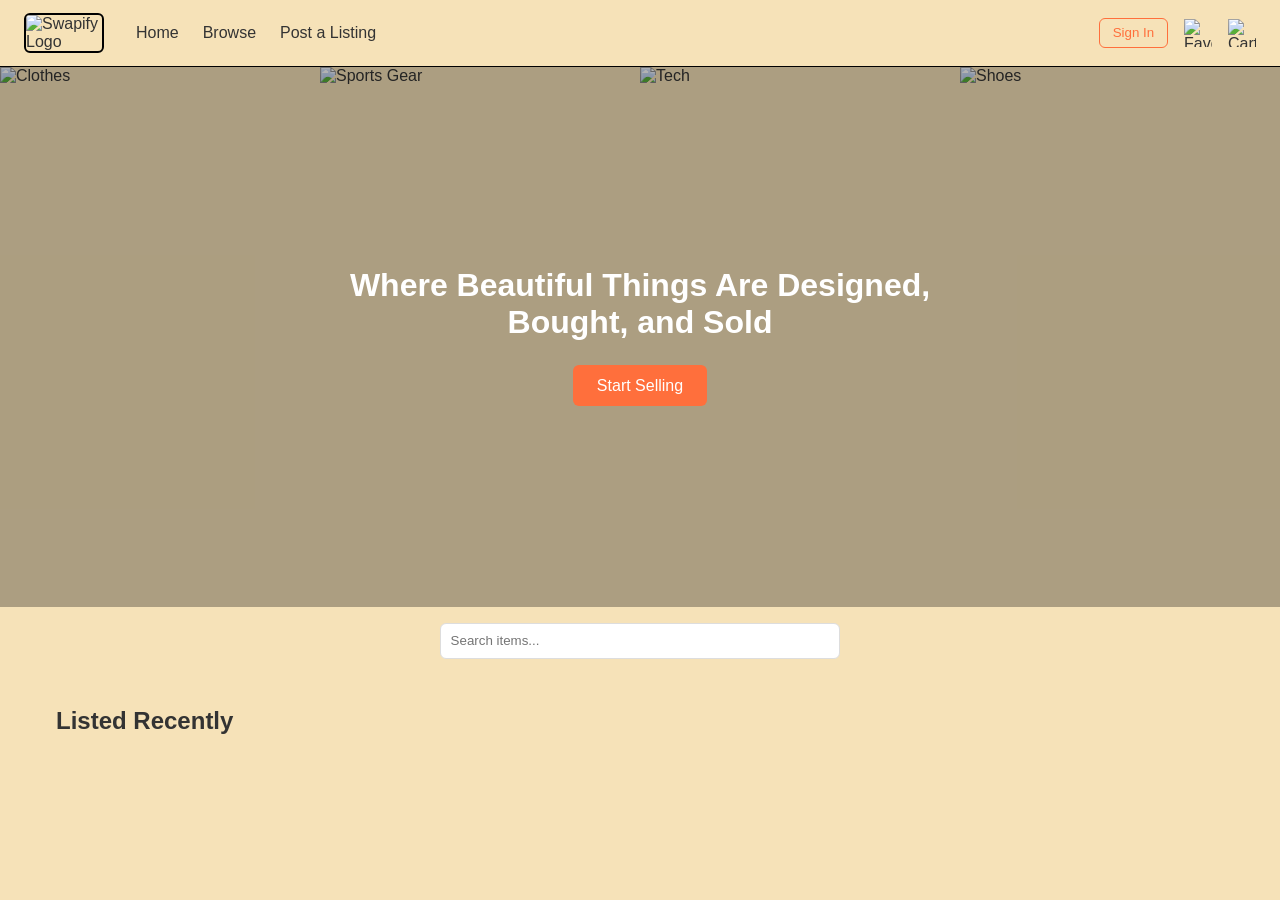
==== index.html @ 5f4a6ddb "Add files via upload" ====
<!DOCTYPE html>
<html lang="en">
  <head>
    <meta charset="UTF-8" />
    <meta name="viewport" content="width=device-width, initial-scale=1.0" />
    <title>Swapify - Marketplace</title>
    <link rel="stylesheet" href="styles.css" />
  </head>
  <body>

    <!-- ==================== SWAPIFY: NAVIGATION BAR ==================== -->
    <header class="navbar">
      <div class="nav-left">
        <img src="images/logo.png" alt="Swapify Logo" class="nav-logo" />
        <nav class="nav-links">
          <a href="index.html">Home</a>
          <a href="browse.html">Browse</a>
          <a href="#" onclick="redirectToPost()">Post a Listing</a>
        </nav>
      </div>
      <div class="nav-right" id="navUserSection">
        <button onclick="window.location.href='signin.html'" id="signInBtn">
          Sign In
        </button>
        <img src="images/heart-icon.png" alt="Favorites Icon" class="icon-img" onclick="viewFavorites()" />
        <img src="images/cart-icon.png" alt="Cart Icon" class="icon-img" onclick="viewCart()" />
      </div>
    </header>

    <!-- ==================== SWAPIFY: HERO SECTION ==================== -->
    <section class="hero">
      <div class="hero-background">
        <div class="sliding-images">
          <img src="https://images.unsplash.com/photo-1540221652346-e5dd6b50f3e7" alt="Clothes" />
          <img src="https://images.unsplash.com/photo-1599236755629-17aff66ccda0" alt="Sports Gear" />
          <img src="https://images.unsplash.com/photo-1519389950473-47ba0277781c" alt="Tech" />
          <img src="https://images.unsplash.com/photo-1542291026-7eec264c27ff" alt="Shoes" />
          <img src="https://images.unsplash.com/photo-1540221652346-e5dd6b50f3e7" alt="Clothes" />
          <img src="https://images.unsplash.com/photo-1599236755629-17aff66ccda0" alt="Sports Gear" />
          <img src="https://images.unsplash.com/photo-1519389950473-47ba0277781c" alt="Tech" />
          <img src="https://images.unsplash.com/photo-1542291026-7eec264c27ff" alt="Shoes" />
        </div>
      </div>
      <div class="hero-overlay">
        <h1>Where Beautiful Things Are Designed, Bought, and Sold</h1>
        <button class="cta-button" onclick="redirectToPost()">Start Selling</button>
      </div>
    </section>

    <!-- ==================== SWAPIFY: SEARCH BAR ==================== -->
    <section class="search-area">
      <input type="text" id="searchBar" placeholder="Search items..." onkeyup="searchItems()" />
    </section>

    <!-- ==================== SWAPIFY: LISTINGS SECTION ==================== -->
    <main>
      <section class="recent-listings">
        <h2>Listed Recently</h2>
        <ul id="listings" class="product-grid"></ul>
      </section>
    </main>

    <!-- ==================== SWAPIFY: MODALS - CART ==================== -->
    <div id="cartModal" class="modal">
      <h2>Your Cart</h2>
      <div id="cartContainer"></div>
      <button onclick="closeCart()">Close</button>
    </div>

    <!-- ==================== SWAPIFY: MODALS - FAVORITES ==================== -->
    <div id="favoritesModal" class="modal">
      <h2>Your Favorites</h2>
      <div id="favoritesContainer"></div>
      <button onclick="closeFavorites()">Close</button>
    </div>

    <!-- ==================== SWAPIFY: SCRIPT SECTION ==================== -->
    <script>

      // ==================== DOMContentLoaded Initialization ====================
      document.addEventListener("DOMContentLoaded", () => {
        const isLoggedIn = localStorage.getItem("loggedIn") === "true";
        const userName = localStorage.getItem("userName");

        if (isLoggedIn && userName) {
          const navSection = document.getElementById("navUserSection");
          navSection.innerHTML = `
            <span style="font-weight: bold;">Welcome, ${userName.split(" ")[0]}</span>
            <button onclick="logout()" style="margin-left: 10px;">Log Out</button>
            <img src="images/heart-icon.png" alt="Favorites Icon" class="icon-img" onclick="viewFavorites()" />
            <img src="images/cart-icon.png" alt="Cart Icon" class="icon-img" onclick="viewCart()" />
          `;
        }

        const listings = document.getElementById("listings");
        const customListings = JSON.parse(localStorage.getItem("customListings")) || [];

        customListings.forEach(item => {
          const li = document.createElement("li");
          li.classList.add("listing");
          li.innerHTML = `
            <img src="${item.image}" alt="${item.title}" class="listing-img" />
            <strong>${item.title}</strong> - $${item.price}
            <button onclick="handleAddToCart('${item.title}', '${item.image}')">Add to Cart</button>
            <span onclick="handleAddToFavorites(this, '${item.title}', '${item.image}')" class="favorite-icon">&#9829;</span>
            <button onclick="handleDeleteListing(this)">Delete</button>
          `;
          listings.appendChild(li);
        });
      });

      // ==================== AUTH: LOGOUT ====================
      function logout() {
        localStorage.removeItem("loggedIn");
        localStorage.removeItem("userName");
        localStorage.removeItem("loggedInEmail");
        alert("You have been logged out.");
        window.location.href = "index.html";
      }

      // ==================== NAVIGATION: POST REDIRECT ====================
      function redirectToPost() {
        const isLoggedIn = localStorage.getItem("loggedIn") === "true";
        if (!isLoggedIn) {
          alert("Please sign in to post a listing.");
          window.location.href = "signin.html";
        } else {
          window.location.href = "create.html";
        }
      }

      // ==================== CART: ADD ITEM ====================
      function handleAddToCart(name, image) {
        if (localStorage.getItem("loggedIn") !== "true") {
          alert("Please sign in to use the cart.");
          window.location.href = "signin.html";
        } else {
          const cart = JSON.parse(localStorage.getItem("cart")) || [];
          cart.push({ name, image });
          localStorage.setItem("cart", JSON.stringify(cart));
          alert(`${name} added to cart.`);
        }
      }

      // ==================== FAVORITES: ADD ITEM ====================
      function handleAddToFavorites(button, name, image) {
        if (localStorage.getItem("loggedIn") !== "true") {
          alert("Please sign in to use favorites.");
          window.location.href = "signin.html";
        } else {
          const favorites = JSON.parse(localStorage.getItem("favorites")) || [];
          const exists = favorites.find(item => item.name === name);
          if (!exists) {
            favorites.push({ name, image });
            localStorage.setItem("favorites", JSON.stringify(favorites));
            button.style.color = "black";
            button.style.backgroundColor = "red";
            alert(`${name} added to favorites.`);
          } else {
            alert(`${name} is already in your favorites.`);
          }
        }
      }

      // ==================== LISTINGS: DELETE ====================
      function handleDeleteListing(button) {
        const listing = button.closest(".listing");
        const title = listing.querySelector("strong").innerText;
        if (confirm(`Are you sure you want to delete '${title}'?`)) {
          listing.remove();
          let listings = JSON.parse(localStorage.getItem("customListings")) || [];
          listings = listings.filter(item => item.title !== title);
          localStorage.setItem("customListings", JSON.stringify(listings));
          alert("Listing deleted.");
        }
      }

      // ==================== CART: VIEW / DISPLAY ====================
      function viewCart() {
        const cart = JSON.parse(localStorage.getItem("cart")) || [];
        const cartContainer = document.getElementById("cartContainer");
        cartContainer.innerHTML = "";

        if (cart.length === 0) {
          cartContainer.innerHTML = "<p>Your cart is empty.</p>";
        } else {
          const ul = document.createElement("ul");
          cart.forEach(item => {
            const li = document.createElement("li");
            li.innerHTML = `
              <img src="${item.image}" alt="${item.name}" style="width: 50px; height: 50px; margin-right: 10px;" />
              ${item.name}
              <button onclick="removeFromCart('${item.name}')">Remove</button>
            `;
            ul.appendChild(li);
          });
          cartContainer.appendChild(ul);

          const checkoutBtn = document.createElement("button");
          checkoutBtn.textContent = "Proceed to Checkout";
          checkoutBtn.className = "checkout-button";
          checkoutBtn.onclick = () => {
            window.location.href = "payment.html";
          };
          cartContainer.appendChild(checkoutBtn);
        }

        document.getElementById("cartModal").style.display = "block";
      }

      // ==================== CART: CLOSE MODAL ====================
      function closeCart() {
        document.getElementById("cartModal").style.display = "none";
      }

      // ==================== CART: REMOVE ITEM ====================
      function removeFromCart(name) {
        let cart = JSON.parse(localStorage.getItem("cart")) || [];
        cart = cart.filter(item => item.name !== name);
        localStorage.setItem("cart", JSON.stringify(cart));
        viewCart();
      }

      // ==================== FAVORITES: VIEW ====================
      function viewFavorites() {
        const favorites = JSON.parse(localStorage.getItem("favorites")) || [];
        const favoritesContainer = document.getElementById("favoritesContainer");
        favoritesContainer.innerHTML = "";

        if (favorites.length === 0) {
          favoritesContainer.innerHTML = "<p>Your favorites list is empty.</p>";
        } else {
          const ul = document.createElement("ul");
          favorites.forEach(item => {
            const li = document.createElement("li");
            li.innerHTML = `
              <img src="${item.image}" alt="${item.name}" style="width: 50px; height: 50px; margin-right: 10px;" />
              ${item.name}
              <button onclick="removeFromFavorites('${item.name}')">Remove</button>
            `;
            ul.appendChild(li);
          });
          favoritesContainer.appendChild(ul);
        }

        document.getElementById("favoritesModal").style.display = "block";
      }

      // ==================== FAVORITES: CLOSE MODAL ====================
      function closeFavorites() {
        document.getElementById("favoritesModal").style.display = "none";
      }

      // ==================== FAVORITES: REMOVE ITEM ====================
      function removeFromFavorites(name) {
        let favorites = JSON.parse(localStorage.getItem("favorites")) || [];
        favorites = favorites.filter(item => item.name !== name);
        localStorage.setItem("favorites", JSON.stringify(favorites));
        viewFavorites();
      }

      // ==================== SEARCH: FILTER LISTINGS ====================
      function searchItems() {
        const query = document.getElementById("searchBar").value.toLowerCase();
        const listings = document.querySelectorAll(".listing");
        listings.forEach(listing => {
          const itemName = listing.querySelector("strong").innerText.toLowerCase();
          listing.style.display = itemName.includes(query) ? "block" : "none";
        });
      }

    </script>
  </body>
</html>
---- styles.css ----
:root {
  --primary-color: #111;
  --accent-color: #ff6f3c;
  --bg-color: #f6e2b8; /* Updated background from logo */
  --text-color: #333;
  --border-radius: 6px;
  --light-border: #eaeaea;
}

* {
  margin: 0;
  padding: 0;
  box-sizing: border-box;
}

body {
  font-family: 'Arial', sans-serif;
  background-color: var(--bg-color);
  color: var(--text-color);
}

.navbar {
  position: sticky;
  top: 0;
  background-color: var(--bg-color);
  border-bottom: 1px solid black;
  padding: 0.8rem 1.5rem;
  display: flex;
  align-items: center;
  justify-content: space-between;
  z-index: 1000;
}

.nav-left {
  display: flex;
  align-items: center;
  gap: 2rem;
}

.nav-logo {
  border: 2px solid black;
  border-radius: var(--border-radius);
  width: 80px;
  object-fit: contain;
}

.nav-links {
  display: flex;
  gap: 1.5rem;
}

.nav-links a {
  text-decoration: none;
  color: var(--text-color);
  transition: color 0.3s ease;
}

.nav-links a:hover {
  color: var(--accent-color);
}

.nav-right {
  display: flex;
  align-items: center;
  gap: 1rem;
}

.nav-right button {
  background-color: transparent;
  border: 1px solid var(--accent-color);
  color: var(--accent-color);
  padding: 0.4rem 0.8rem;
  border-radius: var(--border-radius);
  cursor: pointer;
  transition: background-color 0.3s ease, transform 0.2s;
}

.nav-right button:hover {
  background-color: var(--accent-color);
  color: #fff;
  transform: scale(1.05);
}

.icon-img {
  width: 28px;
  height: 28px;
  cursor: pointer;
  transition: transform 0.3s ease;
}

.icon-img:hover {
  transform: scale(1.2);
}

.hero {
  position: relative;
  width: 100%;
  height: 60vh;
  overflow: hidden;
}

.hero-background {
  position: absolute;
  top: 0;
  left: 0;
  width: 100%;
  height: 100%;
}

.sliding-images {
  display: flex;
  width: 200%;
  height: 100%;
  animation: slide 30s linear infinite;
}

.sliding-images img {
  width: calc(100% / 4);
  height: 100%;
  object-fit: cover;
}

@keyframes slide {
  0% {
    transform: translateX(0);
  }
  100% {
    transform: translateX(-50%);
  }
}

.hero-overlay {
  position: relative;
  z-index: 1;
  width: 100%;
  height: 100%;
  background-color: rgba(0, 0, 0, 0.3);
  display: flex;
  flex-direction: column;
  align-items: center;
  justify-content: center;
  text-align: center;
  color: #fff;
}

.hero-overlay h1 {
  font-size: 2rem;
  margin-bottom: 1.5rem;
  max-width: 700px;
}

.cta-button {
  background-color: var(--accent-color);
  color: #fff;
  border: none;
  padding: 0.7rem 1.5rem;
  border-radius: var(--border-radius);
  font-size: 1rem;
  cursor: pointer;
  transition: background-color 0.3s ease, transform 0.2s;
}

.cta-button:hover {
  background-color: #e65d2f;
  transform: scale(1.05);
}

.info-row {
  text-align: center;
  padding: 2rem 1rem;
  max-width: 1200px;
  margin: 0 auto;
}

.info-row h2 {
  font-size: 1.8rem;
  margin-bottom: 1.5rem;
}

.info-icons {
  display: flex;
  justify-content: center;
  gap: 2rem;
  flex-wrap: wrap;
}

.info-box {
  width: 200px;
  display: flex;
  flex-direction: column;
  align-items: center;
}

.info-icon {
  width: 50px;
  height: 50px;
  margin-bottom: 0.5rem;
}

.search-area {
  text-align: center;
  margin: 1rem auto;
}

.search-area input {
  width: 80%;
  max-width: 400px;
  padding: 0.6rem;
  border: 1px solid #ddd;
  border-radius: var(--border-radius);
  outline: none;
}

main {
  padding: 2rem 1rem;
  max-width: 1200px;
  margin: 0 auto;
}

.recent-listings h2 {
  font-size: 1.5rem;
  margin-bottom: 1rem;
  text-align: left;
}

.product-grid {
  list-style: none;
  display: grid;
  grid-template-columns: repeat(auto-fill, minmax(220px, 1fr));
  gap: 1.5rem;
  padding: 0;
}

.listing {
  background-color: #fff;
  border: 1px solid var(--light-border);
  border-radius: var(--border-radius);
  padding: 1rem;
  text-align: center;
  transition: box-shadow 0.3s ease;
}

.listing:hover {
  box-shadow: 0 4px 10px rgba(0, 0, 0, 0.1);
}

.listing-img {
  width: 100%;
  height: 150px;
  object-fit: cover;
  border-radius: var(--border-radius);
  margin-bottom: 0.5rem;
}

.listing button {
  background-color: var(--accent-color);
  color: #fff;
  border: none;
  padding: 0.4rem 0.8rem;
  border-radius: var(--border-radius);
  cursor: pointer;
  transition: background-color 0.3s ease, transform 0.2s;
  margin-right: 0.5rem;
}

.listing button:hover {
  background-color: #e65d2f;
  transform: scale(1.05);
}

.favorite-icon {
  cursor: pointer;
  font-size: 24px;
  color: black;
  background-color: white;
  border: 1px solid black;
  border-radius: 50%;
  padding: 5px;
  transition: background-color 0.3s ease, transform 0.2s;
}

.favorite-icon:hover {
  transform: scale(1.1);
}

.modal {
  display: none;
  position: fixed;
  top: 50%;
  left: 50%;
  transform: translate(-50%, -50%);
  background: white;
  border: 2px solid #ddd;
  padding: 20px;
  border-radius: 10px;
  z-index: 1000;
  max-width: 400px;
  text-align: center;
}

@media (max-width: 768px) {
  .nav-links {
    display: none;
  }
  .info-icons {
    flex-direction: column;
    gap: 1rem;
  }
  .hero-overlay h1 {
    font-size: 1.5rem;
  }
  .product-grid {
    grid-template-columns: 1fr 1fr;
  }
}

@media (max-width: 480px) {
  .product-grid {
    grid-template-columns: 1fr;
  }
  .info-box {
    width: 100%;
  }
}

.form-container {
  display: flex;
  flex-direction: column;
  align-items: center;
  padding: 2rem;
  max-width: 500px;
  margin: 0 auto;
  text-align: center;
}

.form-container h1 {
  margin-bottom: 1.5rem;
}

.form {
  display: flex;
  flex-direction: column;
  width: 100%;
  max-width: 400px;
  gap: 1rem;
}

.form input {
  padding: 0.8rem;
  border: 1px solid #ddd;
  border-radius: var(--border-radius, 6px);
  font-size: 1rem;
}

.form button {
  background-color: var(--accent-color, #ff6f3c);
  color: #fff;
  border: none;
  border-radius: var(--border-radius, 6px);
  padding: 0.7rem 1.5rem;
  cursor: pointer;
  transition: background-color 0.3s ease, transform 0.2s;
}

.form button:hover {
  background-color: #e65d2f;
  transform: scale(1.05);
}

.secondary-button {
  background-color: transparent;
  color: var(--accent-color, #ff6f3c);
  border: 2px solid var(--accent-color, #ff6f3c);
}

.secondary-button:hover {
  background-color: var(--accent-color, #ff6f3c);
  color: #fff;
}

.social-icons {
  display: flex;
  justify-content: center;
  gap: 10px;
  margin: 1rem 0;
}

.social-icon {
  width: 40px;
  height: 40px;
  object-fit: cover;
  border-radius: 8px;
  transition: transform 0.3s ease;
}

.social-icon:hover {
  transform: scale(1.1);
}

.checkout-button {
  margin-top: 15px;
  background-color: var(--accent-color);
  color: #fff;
  border: none;
  padding: 0.5rem 1rem;
  border-radius: var(--border-radius);
  cursor: pointer;
  transition: background-color 0.3s ease, transform 0.2s;
}

.checkout-button:hover {
  background-color: #e65d2f;
  transform: scale(1.05);
}

input[type="file"] {
  background-color: white;
  padding: 0.5rem;
  border-radius: var(--border-radius);
  border: 1px solid #ccc;
  color: var(--text-color);
  cursor: pointer;
}
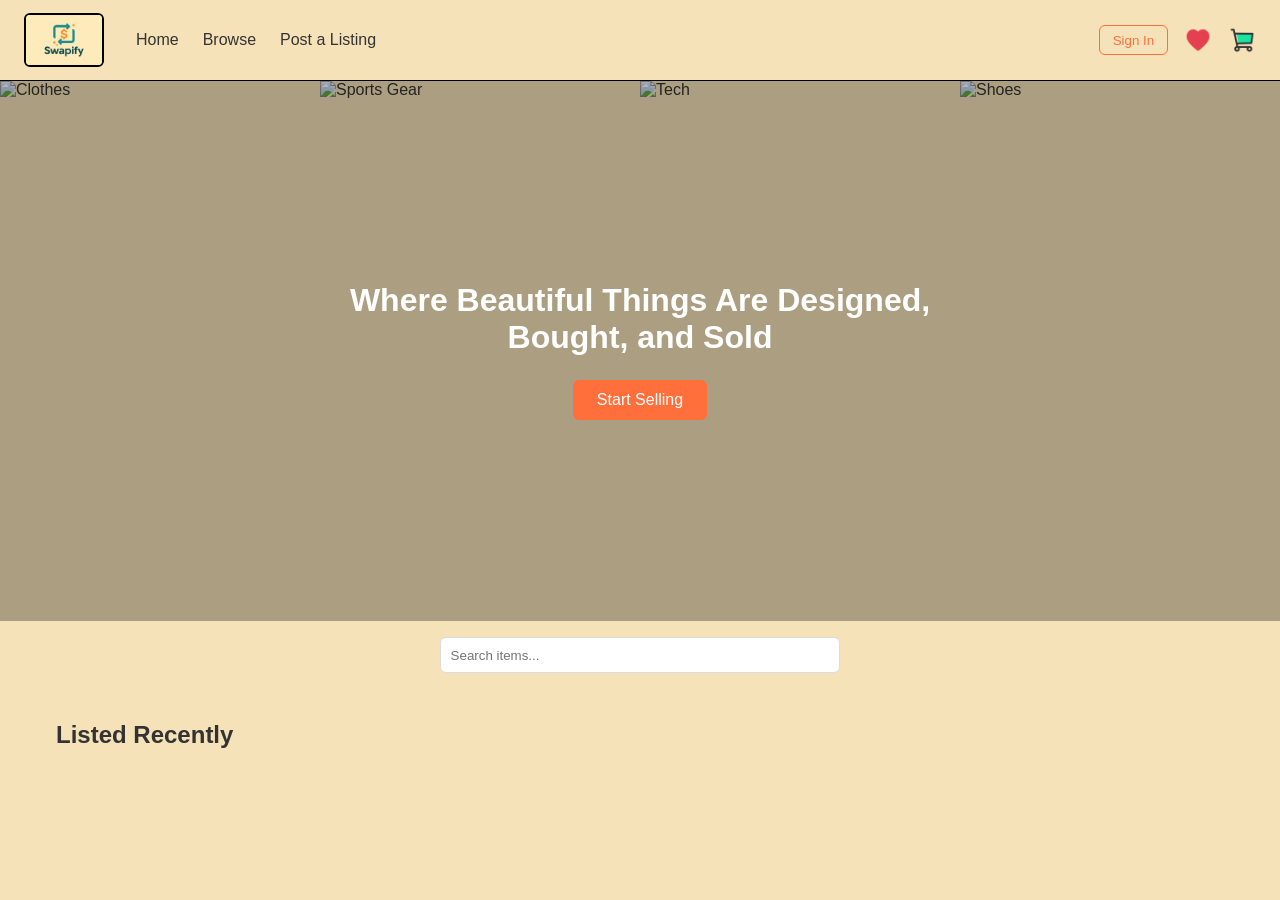
==== commit bbc49e33: "Update index.html" ====
--- a/index.html
+++ b/index.html
@@ -8,7 +8,6 @@
   </head>
   <body>
 
-    <!-- ==================== SWAPIFY: NAVIGATION BAR ==================== -->
     <header class="navbar">
       <div class="nav-left">
         <img src="images/logo.png" alt="Swapify Logo" class="nav-logo" />
@@ -27,7 +26,6 @@
       </div>
     </header>
 
-    <!-- ==================== SWAPIFY: HERO SECTION ==================== -->
     <section class="hero">
       <div class="hero-background">
         <div class="sliding-images">
@@ -47,12 +45,10 @@
       </div>
     </section>
 
-    <!-- ==================== SWAPIFY: SEARCH BAR ==================== -->
     <section class="search-area">
       <input type="text" id="searchBar" placeholder="Search items..." onkeyup="searchItems()" />
     </section>
 
-    <!-- ==================== SWAPIFY: LISTINGS SECTION ==================== -->
     <main>
       <section class="recent-listings">
         <h2>Listed Recently</h2>
@@ -60,24 +56,20 @@
       </section>
     </main>
 
-    <!-- ==================== SWAPIFY: MODALS - CART ==================== -->
     <div id="cartModal" class="modal">
       <h2>Your Cart</h2>
       <div id="cartContainer"></div>
       <button onclick="closeCart()">Close</button>
     </div>
 
-    <!-- ==================== SWAPIFY: MODALS - FAVORITES ==================== -->
     <div id="favoritesModal" class="modal">
       <h2>Your Favorites</h2>
       <div id="favoritesContainer"></div>
       <button onclick="closeFavorites()">Close</button>
     </div>
 
-    <!-- ==================== SWAPIFY: SCRIPT SECTION ==================== -->
     <script>
 
-      // ==================== DOMContentLoaded Initialization ====================
       document.addEventListener("DOMContentLoaded", () => {
         const isLoggedIn = localStorage.getItem("loggedIn") === "true";
         const userName = localStorage.getItem("userName");
@@ -109,7 +101,6 @@
         });
       });
 
-      // ==================== AUTH: LOGOUT ====================
       function logout() {
         localStorage.removeItem("loggedIn");
         localStorage.removeItem("userName");
@@ -118,7 +109,6 @@
         window.location.href = "index.html";
       }
 
-      // ==================== NAVIGATION: POST REDIRECT ====================
       function redirectToPost() {
         const isLoggedIn = localStorage.getItem("loggedIn") === "true";
         if (!isLoggedIn) {
@@ -129,7 +119,6 @@
         }
       }
 
-      // ==================== CART: ADD ITEM ====================
       function handleAddToCart(name, image) {
         if (localStorage.getItem("loggedIn") !== "true") {
           alert("Please sign in to use the cart.");
@@ -142,7 +131,6 @@
         }
       }
 
-      // ==================== FAVORITES: ADD ITEM ====================
       function handleAddToFavorites(button, name, image) {
         if (localStorage.getItem("loggedIn") !== "true") {
           alert("Please sign in to use favorites.");
@@ -162,7 +150,6 @@
         }
       }
 
-      // ==================== LISTINGS: DELETE ====================
       function handleDeleteListing(button) {
         const listing = button.closest(".listing");
         const title = listing.querySelector("strong").innerText;
@@ -175,7 +162,6 @@
         }
       }
 
-      // ==================== CART: VIEW / DISPLAY ====================
       function viewCart() {
         const cart = JSON.parse(localStorage.getItem("cart")) || [];
         const cartContainer = document.getElementById("cartContainer");
@@ -208,12 +194,10 @@
         document.getElementById("cartModal").style.display = "block";
       }
 
-      // ==================== CART: CLOSE MODAL ====================
       function closeCart() {
         document.getElementById("cartModal").style.display = "none";
       }
 
-      // ==================== CART: REMOVE ITEM ====================
       function removeFromCart(name) {
         let cart = JSON.parse(localStorage.getItem("cart")) || [];
         cart = cart.filter(item => item.name !== name);
@@ -221,7 +205,6 @@
         viewCart();
       }
 
-      // ==================== FAVORITES: VIEW ====================
       function viewFavorites() {
         const favorites = JSON.parse(localStorage.getItem("favorites")) || [];
         const favoritesContainer = document.getElementById("favoritesContainer");
@@ -246,12 +229,10 @@
         document.getElementById("favoritesModal").style.display = "block";
       }
 
-      // ==================== FAVORITES: CLOSE MODAL ====================
       function closeFavorites() {
         document.getElementById("favoritesModal").style.display = "none";
       }
 
-      // ==================== FAVORITES: REMOVE ITEM ====================
       function removeFromFavorites(name) {
         let favorites = JSON.parse(localStorage.getItem("favorites")) || [];
         favorites = favorites.filter(item => item.name !== name);
@@ -259,7 +240,6 @@
         viewFavorites();
       }
 
-      // ==================== SEARCH: FILTER LISTINGS ====================
       function searchItems() {
         const query = document.getElementById("searchBar").value.toLowerCase();
         const listings = document.querySelectorAll(".listing");
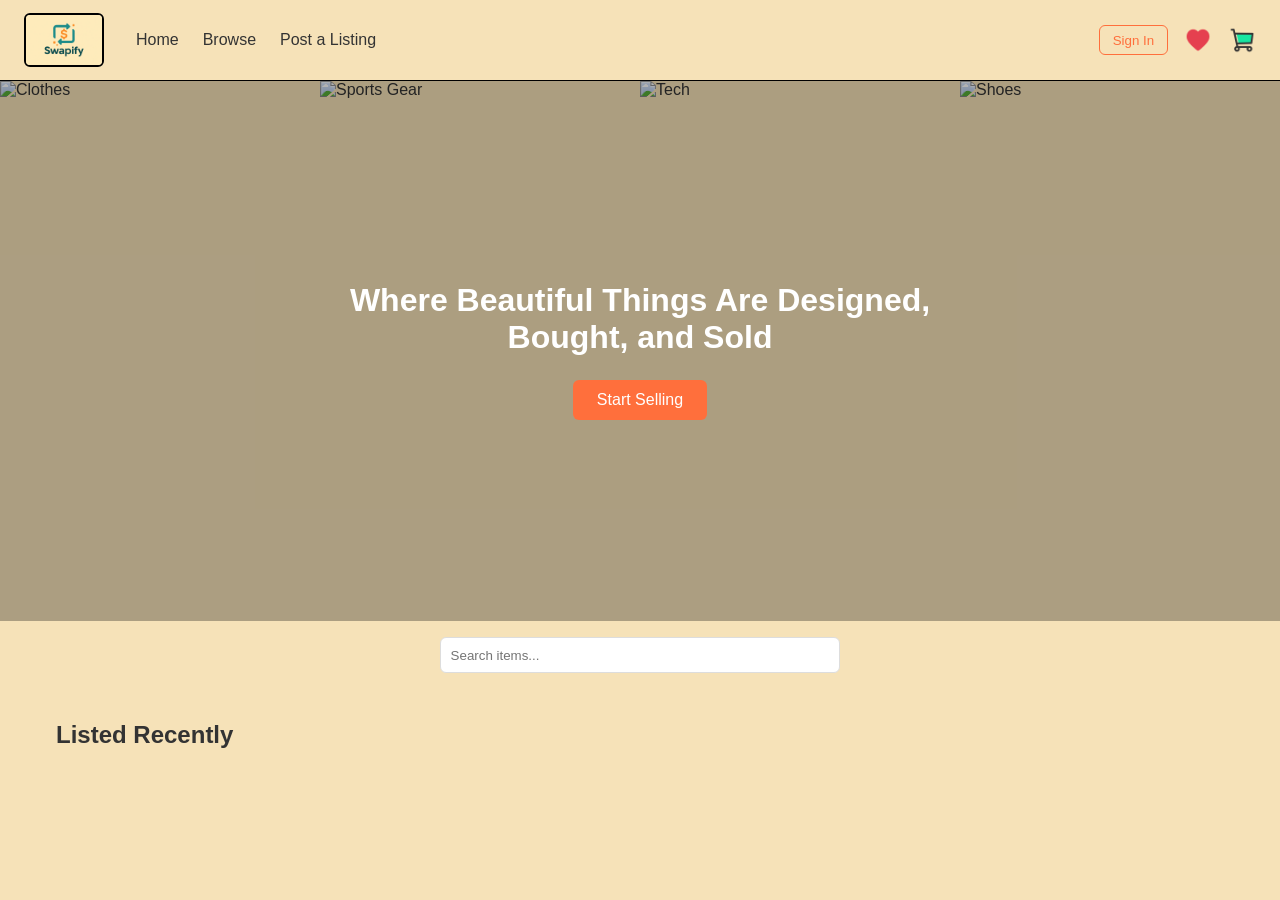
==== commit 62f00a61: "Update index.html" ====
--- a/index.html
+++ b/index.html
@@ -8,6 +8,7 @@
   </head>
   <body>
 
+    <!-- ==================== SWAPIFY: NAVIGATION BAR ==================== -->
     <header class="navbar">
       <div class="nav-left">
         <img src="images/logo.png" alt="Swapify Logo" class="nav-logo" />
@@ -26,6 +27,7 @@
       </div>
     </header>
 
+    <!-- ==================== SWAPIFY: HERO SECTION ==================== -->
     <section class="hero">
       <div class="hero-background">
         <div class="sliding-images">
@@ -45,10 +47,12 @@
       </div>
     </section>
 
+    <!-- ==================== SWAPIFY: SEARCH BAR ==================== -->
     <section class="search-area">
       <input type="text" id="searchBar" placeholder="Search items..." onkeyup="searchItems()" />
     </section>
 
+    <!-- ==================== SWAPIFY: LISTINGS SECTION ==================== -->
     <main>
       <section class="recent-listings">
         <h2>Listed Recently</h2>
@@ -56,20 +60,24 @@
       </section>
     </main>
 
+    <!-- ==================== SWAPIFY: MODALS - CART ==================== -->
     <div id="cartModal" class="modal">
       <h2>Your Cart</h2>
       <div id="cartContainer"></div>
       <button onclick="closeCart()">Close</button>
     </div>
 
+    <!-- ==================== SWAPIFY: MODALS - FAVORITES ==================== -->
     <div id="favoritesModal" class="modal">
       <h2>Your Favorites</h2>
       <div id="favoritesContainer"></div>
       <button onclick="closeFavorites()">Close</button>
     </div>
 
+    <!-- ==================== SWAPIFY: SCRIPT SECTION ==================== -->
     <script>
 
+      // ==================== DOMContentLoaded Initialization ====================
       document.addEventListener("DOMContentLoaded", () => {
         const isLoggedIn = localStorage.getItem("loggedIn") === "true";
         const userName = localStorage.getItem("userName");
@@ -101,6 +109,7 @@
         });
       });
 
+      // ==================== AUTH: LOGOUT ====================
       function logout() {
         localStorage.removeItem("loggedIn");
         localStorage.removeItem("userName");
@@ -109,6 +118,7 @@
         window.location.href = "index.html";
       }
 
+      // ==================== NAVIGATION: POST REDIRECT ====================
       function redirectToPost() {
         const isLoggedIn = localStorage.getItem("loggedIn") === "true";
         if (!isLoggedIn) {
@@ -119,6 +129,7 @@
         }
       }
 
+      // ==================== CART: ADD ITEM ====================
       function handleAddToCart(name, image) {
         if (localStorage.getItem("loggedIn") !== "true") {
           alert("Please sign in to use the cart.");
@@ -131,6 +142,7 @@
         }
       }
 
+      // ==================== FAVORITES: ADD ITEM ====================
       function handleAddToFavorites(button, name, image) {
         if (localStorage.getItem("loggedIn") !== "true") {
           alert("Please sign in to use favorites.");
@@ -150,6 +162,7 @@
         }
       }
 
+      // ==================== LISTINGS: DELETE ====================
       function handleDeleteListing(button) {
         const listing = button.closest(".listing");
         const title = listing.querySelector("strong").innerText;
@@ -162,6 +175,7 @@
         }
       }
 
+      // ==================== CART: VIEW / DISPLAY ====================
       function viewCart() {
         const cart = JSON.parse(localStorage.getItem("cart")) || [];
         const cartContainer = document.getElementById("cartContainer");
@@ -194,10 +208,12 @@
         document.getElementById("cartModal").style.display = "block";
       }
 
+      // ==================== CART: CLOSE MODAL ====================
       function closeCart() {
         document.getElementById("cartModal").style.display = "none";
       }
 
+      // ==================== CART: REMOVE ITEM ====================
       function removeFromCart(name) {
         let cart = JSON.parse(localStorage.getItem("cart")) || [];
         cart = cart.filter(item => item.name !== name);
@@ -205,6 +221,7 @@
         viewCart();
       }
 
+      // ==================== FAVORITES: VIEW ====================
       function viewFavorites() {
         const favorites = JSON.parse(localStorage.getItem("favorites")) || [];
         const favoritesContainer = document.getElementById("favoritesContainer");
@@ -229,10 +246,12 @@
         document.getElementById("favoritesModal").style.display = "block";
       }
 
+      // ==================== FAVORITES: CLOSE MODAL ====================
       function closeFavorites() {
         document.getElementById("favoritesModal").style.display = "none";
       }
 
+      // ==================== FAVORITES: REMOVE ITEM ====================
       function removeFromFavorites(name) {
         let favorites = JSON.parse(localStorage.getItem("favorites")) || [];
         favorites = favorites.filter(item => item.name !== name);
@@ -240,6 +259,7 @@
         viewFavorites();
       }
 
+      // ==================== SEARCH: FILTER LISTINGS ====================
       function searchItems() {
         const query = document.getElementById("searchBar").value.toLowerCase();
         const listings = document.querySelectorAll(".listing");
